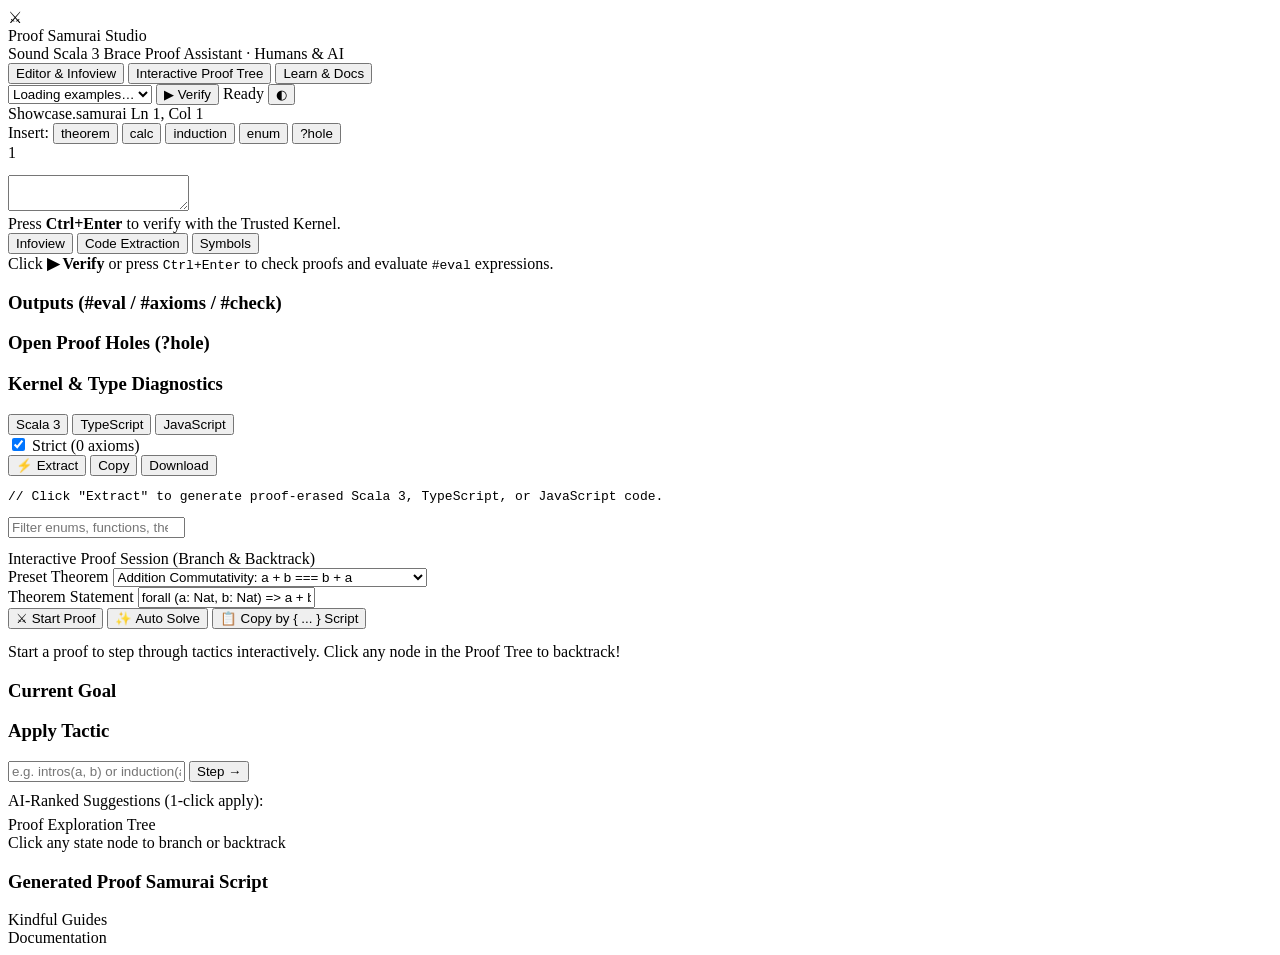
==== src/main/resources/studio/index.html @ cc14a48a "Add Proof Samurai Studio Web IDE, kindful documentation, and GitHub Pages site" ====
<!DOCTYPE html>
<html lang="en" data-theme="dark">
<head>
  <meta charset="UTF-8" />
  <meta name="viewport" content="width=device-width, initial-scale=1.0" />
  <title>Proof Samurai Studio — Interactive Theorem Prover IDE</title>
  <link rel="stylesheet" href="/styles.css" />
</head>
<body>
  <header class="topbar">
    <div class="brand">
      <div class="crest" aria-hidden="true">⚔</div>
      <div>
        <div class="brand-title">Proof Samurai Studio</div>
        <div class="brand-sub">Sound Scala 3 Brace Proof Assistant · Humans &amp; AI</div>
      </div>
    </div>

    <nav class="mode-tabs" role="tablist" aria-label="Workspace modes">
      <button class="mode-tab active" data-mode="editor" role="tab" aria-selected="true">Editor &amp; Infoview</button>
      <button class="mode-tab" data-mode="prover" role="tab" aria-selected="false">Interactive Proof Tree</button>
      <button class="mode-tab" data-mode="docs" role="tab" aria-selected="false">Learn &amp; Docs</button>
    </nav>

    <div class="topbar-actions">
      <select id="example-select" class="select-control" aria-label="Load example or stdlib module">
        <option value="">Loading examples…</option>
      </select>
      <button id="btn-verify" class="btn btn-primary" title="Verify file (Ctrl+Enter)">▶ Verify</button>
      <span id="trust-badge" class="badge badge-neutral" title="Kernel trust status">Ready</span>
      <button id="btn-theme" class="btn btn-ghost" title="Toggle light/dark theme" aria-label="Toggle theme">◐</button>
    </div>
  </header>

  <!-- MODE 1: EDITOR & INFOVIEW -->
  <main id="view-editor" class="workspace active">
    <section class="pane editor-pane">
      <div class="pane-header">
        <div class="pane-title">
          <span id="current-filename">Showcase.samurai</span>
          <span id="cursor-pos" class="muted">Ln 1, Col 1</span>
        </div>
        <div class="snippet-bar">
          <span class="muted">Insert:</span>
          <button class="chip" data-snippet="theorem">theorem</button>
          <button class="chip" data-snippet="calc">calc</button>
          <button class="chip" data-snippet="induction">induction</button>
          <button class="chip" data-snippet="enum">enum</button>
          <button class="chip" data-snippet="hole">?hole</button>
        </div>
      </div>
      <div class="editor-shell">
        <div id="line-numbers" class="line-numbers" aria-hidden="true">1</div>
        <div class="editor-stack">
          <pre id="highlight-layer" class="highlight-layer" aria-hidden="true"><code id="highlight-code"></code></pre>
          <textarea
            id="code-editor"
            class="code-editor"
            spellcheck="false"
            autocapitalize="off"
            autocomplete="off"
            autocorrect="off"
            aria-label="Proof Samurai source code editor"
          ></textarea>
        </div>
      </div>
      <div class="editor-footer">
        <span id="status-line">Press <strong>Ctrl+Enter</strong> to verify with the Trusted Kernel.</span>
        <span id="stats-line" class="muted"></span>
      </div>
    </section>

    <section class="pane infoview-pane">
      <div class="pane-header">
        <div class="sub-tabs" role="tablist">
          <button class="sub-tab active" data-panel="infoview">Infoview</button>
          <button class="sub-tab" data-panel="extract">Code Extraction</button>
          <button class="sub-tab" data-panel="symbols">Symbols</button>
        </div>
      </div>

      <!-- Infoview Panel -->
      <div id="panel-infoview" class="panel-body active">
        <div id="verify-banner" class="card banner banner-neutral">
          Click <strong>▶ Verify</strong> or press <code>Ctrl+Enter</code> to check proofs and evaluate <code>#eval</code> expressions.
        </div>
        <div id="directives-section" class="section hidden">
          <h3>Outputs (#eval / #axioms / #check)</h3>
          <div id="directives-list" class="stack"></div>
        </div>
        <div id="holes-section" class="section hidden">
          <h3>Open Proof Holes (?hole)</h3>
          <div id="holes-list" class="stack"></div>
        </div>
        <div id="errors-section" class="section hidden">
          <h3>Kernel &amp; Type Diagnostics</h3>
          <div id="errors-list" class="stack"></div>
        </div>
      </div>

      <!-- Extraction Panel -->
      <div id="panel-extract" class="panel-body">
        <div class="extract-toolbar">
          <div class="btn-group">
            <button class="btn btn-sm target-btn active" data-target="scala3">Scala 3</button>
            <button class="btn btn-sm target-btn" data-target="ts">TypeScript</button>
            <button class="btn btn-sm target-btn" data-target="js">JavaScript</button>
          </div>
          <label class="checkbox-label">
            <input type="checkbox" id="extract-strict" checked />
            Strict (0 axioms)
          </label>
          <div class="btn-group">
            <button id="btn-run-extract" class="btn btn-primary btn-sm">⚡ Extract</button>
            <button id="btn-copy-extract" class="btn btn-ghost btn-sm">Copy</button>
            <button id="btn-download-extract" class="btn btn-ghost btn-sm">Download</button>
          </div>
        </div>
        <div id="extract-manifest" class="manifest-grid"></div>
        <pre class="code-output"><code id="extract-code">// Click "Extract" to generate proof-erased Scala 3, TypeScript, or JavaScript code.</code></pre>
      </div>

      <!-- Symbols Panel -->
      <div id="panel-symbols" class="panel-body">
        <input id="symbol-filter" class="text-input" type="search" placeholder="Filter enums, functions, theorems, @simp lemmas…" />
        <div id="symbols-list" class="stack" style="margin-top: 12px;"></div>
      </div>
    </section>
  </main>

  <!-- MODE 2: INTERACTIVE PROOF TREE & TACTIC PLAYGROUND -->
  <main id="view-prover" class="workspace">
    <section class="pane prover-left">
      <div class="pane-header">
        <div class="pane-title">Interactive Proof Session (Branch &amp; Backtrack)</div>
      </div>
      <div class="panel-body active">
        <div class="field-group">
          <label for="prover-preset">Preset Theorem</label>
          <select id="prover-preset" class="select-control full-width">
            <option value="forall (a: Nat, b: Nat) => a + b === b + a">Addition Commutativity: a + b === b + a</option>
            <option value="forall (a: Nat, b: Nat, c: Nat) => (a + b) * (c + 1) === (a * c + b * c) + (b + a)">Binomial Expansion: (a + b) * (c + 1) === ...</option>
            <option value="forall (first: Prop, second: Prop) => (first /\ second) => (second /\ first)">Conjunction Commutativity: (P /\ Q) =&gt; (Q /\ P)</option>
            <option value="forall (first: Prop, second: Prop) => second => (first \/ second)">Disjunction Right (Try Branching &amp; Backtracking!)</option>
            <option value="forall (xs: List[Nat]) => append(xs, []) === xs">List Right Identity: xs ++ [] === xs</option>
          </select>
        </div>
        <div class="field-group">
          <label for="prover-statement">Theorem Statement</label>
          <input id="prover-statement" class="text-input mono" type="text" value="forall (a: Nat, b: Nat) => a + b === b + a" />
        </div>
        <div class="btn-row">
          <button id="btn-start-proof" class="btn btn-primary">⚔ Start Proof</button>
          <button id="btn-auto-solve" class="btn btn-ghost">✨ Auto Solve</button>
          <button id="btn-copy-trace" class="btn btn-ghost">📋 Copy by { ... } Script</button>
        </div>

        <div id="prover-feedback" class="card banner banner-neutral" style="margin-top: 14px;">
          Start a proof to step through tactics interactively. Click any node in the Proof Tree to backtrack!
        </div>

        <div id="prover-goal-box" class="section hidden">
          <h3>Current Goal</h3>
          <div id="prover-goal-card" class="goal-card"></div>
        </div>

        <div id="prover-tactic-box" class="section hidden">
          <h3>Apply Tactic</h3>
          <div class="tactic-input-row">
            <input id="prover-tactic-input" class="text-input mono" type="text" placeholder="e.g. intros(a, b) or induction(a) or simp or arith" />
            <button id="btn-apply-tactic" class="btn btn-primary">Step →</button>
          </div>
          <div class="muted" style="margin: 10px 0 6px;">AI-Ranked Suggestions (1-click apply):</div>
          <div id="prover-suggestions" class="suggestion-pills"></div>
        </div>
      </div>
    </section>

    <section class="pane prover-right">
      <div class="pane-header">
        <div class="pane-title">Proof Exploration Tree</div>
        <span class="muted">Click any state node to branch or backtrack</span>
      </div>
      <div class="panel-body active">
        <div id="proof-tree" class="proof-tree"></div>
        <div id="trace-box" class="section hidden">
          <h3>Generated Proof Samurai Script</h3>
          <pre class="code-output"><code id="trace-code"></code></pre>
        </div>
      </div>
    </section>
  </main>

  <!-- MODE 3: KINDFUL LEARN & DOCS HUB -->
  <main id="view-docs" class="workspace">
    <aside class="pane docs-sidebar">
      <div class="pane-header">
        <div class="pane-title">Kindful Guides</div>
      </div>
      <div id="docs-nav" class="docs-nav"></div>
    </aside>
    <article class="pane docs-content">
      <div class="pane-header">
        <div id="docs-title" class="pane-title">Documentation</div>
      </div>
      <div id="docs-body" class="panel-body active markdown-body"></div>
    </article>
  </main>

  <script src="/app.js"></script>
</body>
</html>
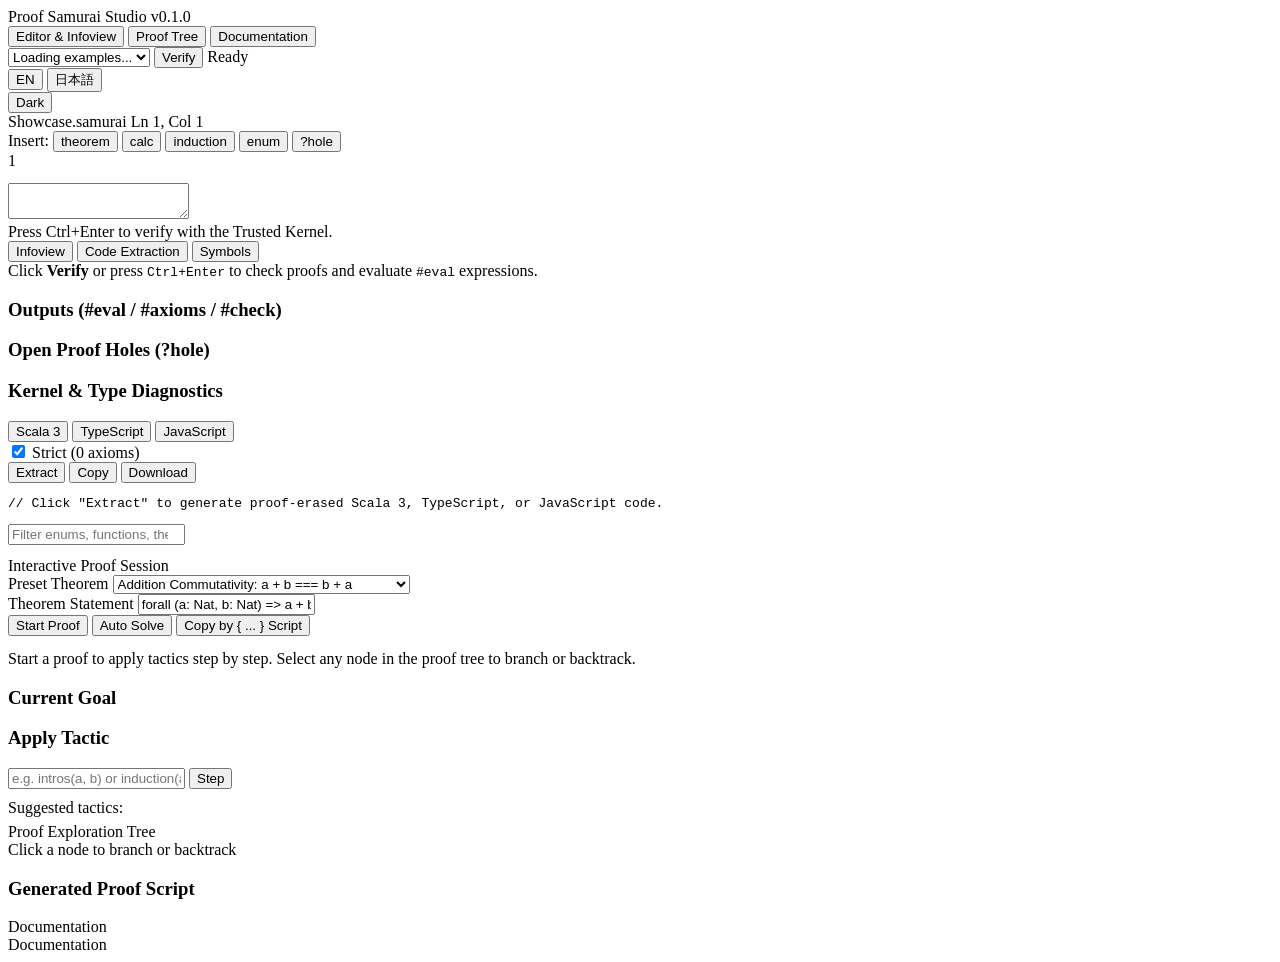
==== commit 6131cac3: "Redesign documentation site and Studio UI with sober technical layout and full Japanese edition" ====
--- a/src/main/resources/studio/index.html
+++ b/src/main/resources/studio/index.html
@@ -1,34 +1,35 @@
 <!DOCTYPE html>
-<html lang="en" data-theme="dark">
+<html lang="en" data-theme="light">
 <head>
   <meta charset="UTF-8" />
   <meta name="viewport" content="width=device-width, initial-scale=1.0" />
-  <title>Proof Samurai Studio — Interactive Theorem Prover IDE</title>
+  <title>Proof Samurai Studio</title>
   <link rel="stylesheet" href="/styles.css" />
 </head>
 <body>
   <header class="topbar">
     <div class="brand">
-      <div class="crest" aria-hidden="true">⚔</div>
-      <div>
-        <div class="brand-title">Proof Samurai Studio</div>
-        <div class="brand-sub">Sound Scala 3 Brace Proof Assistant · Humans &amp; AI</div>
-      </div>
+      <span class="brand-title">Proof Samurai Studio</span>
+      <span class="brand-version">v0.1.0</span>
     </div>
 
     <nav class="mode-tabs" role="tablist" aria-label="Workspace modes">
-      <button class="mode-tab active" data-mode="editor" role="tab" aria-selected="true">Editor &amp; Infoview</button>
-      <button class="mode-tab" data-mode="prover" role="tab" aria-selected="false">Interactive Proof Tree</button>
-      <button class="mode-tab" data-mode="docs" role="tab" aria-selected="false">Learn &amp; Docs</button>
+      <button class="mode-tab active" data-mode="editor" role="tab" aria-selected="true" data-i18n="tabEditor">Editor &amp; Infoview</button>
+      <button class="mode-tab" data-mode="prover" role="tab" aria-selected="false" data-i18n="tabProver">Proof Tree</button>
+      <button class="mode-tab" data-mode="docs" role="tab" aria-selected="false" data-i18n="tabDocs">Documentation</button>
     </nav>
 
     <div class="topbar-actions">
       <select id="example-select" class="select-control" aria-label="Load example or stdlib module">
-        <option value="">Loading examples…</option>
+        <option value="">Loading examples...</option>
       </select>
-      <button id="btn-verify" class="btn btn-primary" title="Verify file (Ctrl+Enter)">▶ Verify</button>
-      <span id="trust-badge" class="badge badge-neutral" title="Kernel trust status">Ready</span>
-      <button id="btn-theme" class="btn btn-ghost" title="Toggle light/dark theme" aria-label="Toggle theme">◐</button>
+      <button id="btn-verify" class="btn btn-primary" title="Verify file (Ctrl+Enter)" data-i18n="btnVerify">Verify</button>
+      <span id="trust-badge" class="badge badge-neutral" title="Kernel verification status">Ready</span>
+      <div class="lang-switch" role="group" aria-label="Language">
+        <button class="lang-btn active" data-lang="en">EN</button>
+        <button class="lang-btn" data-lang="ja">日本語</button>
+      </div>
+      <button id="btn-theme" class="btn btn-ghost" title="Toggle light/dark theme">Dark</button>
     </div>
   </header>
 
@@ -41,7 +42,7 @@
           <span id="cursor-pos" class="muted">Ln 1, Col 1</span>
         </div>
         <div class="snippet-bar">
-          <span class="muted">Insert:</span>
+          <span class="muted" data-i18n="insertLabel">Insert:</span>
           <button class="chip" data-snippet="theorem">theorem</button>
           <button class="chip" data-snippet="calc">calc</button>
           <button class="chip" data-snippet="induction">induction</button>
@@ -65,7 +66,7 @@
         </div>
       </div>
       <div class="editor-footer">
-        <span id="status-line">Press <strong>Ctrl+Enter</strong> to verify with the Trusted Kernel.</span>
+        <span id="status-line">Press Ctrl+Enter to verify with the Trusted Kernel.</span>
         <span id="stats-line" class="muted"></span>
       </div>
     </section>
@@ -73,16 +74,16 @@
     <section class="pane infoview-pane">
       <div class="pane-header">
         <div class="sub-tabs" role="tablist">
-          <button class="sub-tab active" data-panel="infoview">Infoview</button>
-          <button class="sub-tab" data-panel="extract">Code Extraction</button>
-          <button class="sub-tab" data-panel="symbols">Symbols</button>
+          <button class="sub-tab active" data-panel="infoview" data-i18n="subInfoview">Infoview</button>
+          <button class="sub-tab" data-panel="extract" data-i18n="subExtract">Code Extraction</button>
+          <button class="sub-tab" data-panel="symbols" data-i18n="subSymbols">Symbols</button>
         </div>
       </div>
 
       <!-- Infoview Panel -->
       <div id="panel-infoview" class="panel-body active">
         <div id="verify-banner" class="card banner banner-neutral">
-          Click <strong>▶ Verify</strong> or press <code>Ctrl+Enter</code> to check proofs and evaluate <code>#eval</code> expressions.
+          Click <strong>Verify</strong> or press <code>Ctrl+Enter</code> to check proofs and evaluate <code>#eval</code> expressions.
         </div>
         <div id="directives-section" class="section hidden">
           <h3>Outputs (#eval / #axioms / #check)</h3>
@@ -108,12 +109,12 @@
           </div>
           <label class="checkbox-label">
             <input type="checkbox" id="extract-strict" checked />
-            Strict (0 axioms)
+            <span data-i18n="strictLabel">Strict (0 axioms)</span>
           </label>
           <div class="btn-group">
-            <button id="btn-run-extract" class="btn btn-primary btn-sm">⚡ Extract</button>
-            <button id="btn-copy-extract" class="btn btn-ghost btn-sm">Copy</button>
-            <button id="btn-download-extract" class="btn btn-ghost btn-sm">Download</button>
+            <button id="btn-run-extract" class="btn btn-primary btn-sm" data-i18n="btnExtract">Extract</button>
+            <button id="btn-copy-extract" class="btn btn-ghost btn-sm" data-i18n="btnCopy">Copy</button>
+            <button id="btn-download-extract" class="btn btn-ghost btn-sm" data-i18n="btnDownload">Download</button>
           </div>
         </div>
         <div id="extract-manifest" class="manifest-grid"></div>
@@ -122,41 +123,41 @@
 
       <!-- Symbols Panel -->
       <div id="panel-symbols" class="panel-body">
-        <input id="symbol-filter" class="text-input" type="search" placeholder="Filter enums, functions, theorems, @simp lemmas…" />
+        <input id="symbol-filter" class="text-input full-width" type="search" placeholder="Filter enums, functions, theorems, @simp lemmas..." />
         <div id="symbols-list" class="stack" style="margin-top: 12px;"></div>
       </div>
     </section>
   </main>
 
-  <!-- MODE 2: INTERACTIVE PROOF TREE & TACTIC PLAYGROUND -->
+  <!-- MODE 2: INTERACTIVE PROOF TREE -->
   <main id="view-prover" class="workspace">
     <section class="pane prover-left">
       <div class="pane-header">
-        <div class="pane-title">Interactive Proof Session (Branch &amp; Backtrack)</div>
+        <div class="pane-title" data-i18n="proverSessionTitle">Interactive Proof Session</div>
       </div>
       <div class="panel-body active">
         <div class="field-group">
-          <label for="prover-preset">Preset Theorem</label>
+          <label for="prover-preset" data-i18n="presetLabel">Preset Theorem</label>
           <select id="prover-preset" class="select-control full-width">
             <option value="forall (a: Nat, b: Nat) => a + b === b + a">Addition Commutativity: a + b === b + a</option>
             <option value="forall (a: Nat, b: Nat, c: Nat) => (a + b) * (c + 1) === (a * c + b * c) + (b + a)">Binomial Expansion: (a + b) * (c + 1) === ...</option>
             <option value="forall (first: Prop, second: Prop) => (first /\ second) => (second /\ first)">Conjunction Commutativity: (P /\ Q) =&gt; (Q /\ P)</option>
-            <option value="forall (first: Prop, second: Prop) => second => (first \/ second)">Disjunction Right (Try Branching &amp; Backtracking!)</option>
+            <option value="forall (first: Prop, second: Prop) => second => (first \/ second)">Disjunction Right (Branching / Backtracking)</option>
             <option value="forall (xs: List[Nat]) => append(xs, []) === xs">List Right Identity: xs ++ [] === xs</option>
           </select>
         </div>
         <div class="field-group">
-          <label for="prover-statement">Theorem Statement</label>
-          <input id="prover-statement" class="text-input mono" type="text" value="forall (a: Nat, b: Nat) => a + b === b + a" />
+          <label for="prover-statement" data-i18n="statementLabel">Theorem Statement</label>
+          <input id="prover-statement" class="text-input mono full-width" type="text" value="forall (a: Nat, b: Nat) => a + b === b + a" />
         </div>
         <div class="btn-row">
-          <button id="btn-start-proof" class="btn btn-primary">⚔ Start Proof</button>
-          <button id="btn-auto-solve" class="btn btn-ghost">✨ Auto Solve</button>
-          <button id="btn-copy-trace" class="btn btn-ghost">📋 Copy by { ... } Script</button>
+          <button id="btn-start-proof" class="btn btn-primary" data-i18n="btnStartProof">Start Proof</button>
+          <button id="btn-auto-solve" class="btn btn-ghost" data-i18n="btnAutoSolve">Auto Solve</button>
+          <button id="btn-copy-trace" class="btn btn-ghost" data-i18n="btnCopyTrace">Copy by { ... } Script</button>
         </div>
 
         <div id="prover-feedback" class="card banner banner-neutral" style="margin-top: 14px;">
-          Start a proof to step through tactics interactively. Click any node in the Proof Tree to backtrack!
+          Start a proof to apply tactics step by step. Select any node in the proof tree to branch or backtrack.
         </div>
 
         <div id="prover-goal-box" class="section hidden">
@@ -168,9 +169,9 @@
           <h3>Apply Tactic</h3>
           <div class="tactic-input-row">
             <input id="prover-tactic-input" class="text-input mono" type="text" placeholder="e.g. intros(a, b) or induction(a) or simp or arith" />
-            <button id="btn-apply-tactic" class="btn btn-primary">Step →</button>
+            <button id="btn-apply-tactic" class="btn btn-primary" data-i18n="btnStep">Step</button>
           </div>
-          <div class="muted" style="margin: 10px 0 6px;">AI-Ranked Suggestions (1-click apply):</div>
+          <div class="muted" style="margin: 10px 0 6px;">Suggested tactics:</div>
           <div id="prover-suggestions" class="suggestion-pills"></div>
         </div>
       </div>
@@ -178,24 +179,24 @@
 
     <section class="pane prover-right">
       <div class="pane-header">
-        <div class="pane-title">Proof Exploration Tree</div>
-        <span class="muted">Click any state node to branch or backtrack</span>
+        <div class="pane-title" data-i18n="proverTreeTitle">Proof Exploration Tree</div>
+        <span class="muted" data-i18n="proverTreeHint">Click a node to branch or backtrack</span>
       </div>
       <div class="panel-body active">
         <div id="proof-tree" class="proof-tree"></div>
         <div id="trace-box" class="section hidden">
-          <h3>Generated Proof Samurai Script</h3>
+          <h3>Generated Proof Script</h3>
           <pre class="code-output"><code id="trace-code"></code></pre>
         </div>
       </div>
     </section>
   </main>
 
-  <!-- MODE 3: KINDFUL LEARN & DOCS HUB -->
+  <!-- MODE 3: DOCUMENTATION -->
   <main id="view-docs" class="workspace">
     <aside class="pane docs-sidebar">
       <div class="pane-header">
-        <div class="pane-title">Kindful Guides</div>
+        <div class="pane-title" data-i18n="docsListTitle">Documentation</div>
       </div>
       <div id="docs-nav" class="docs-nav"></div>
     </aside>
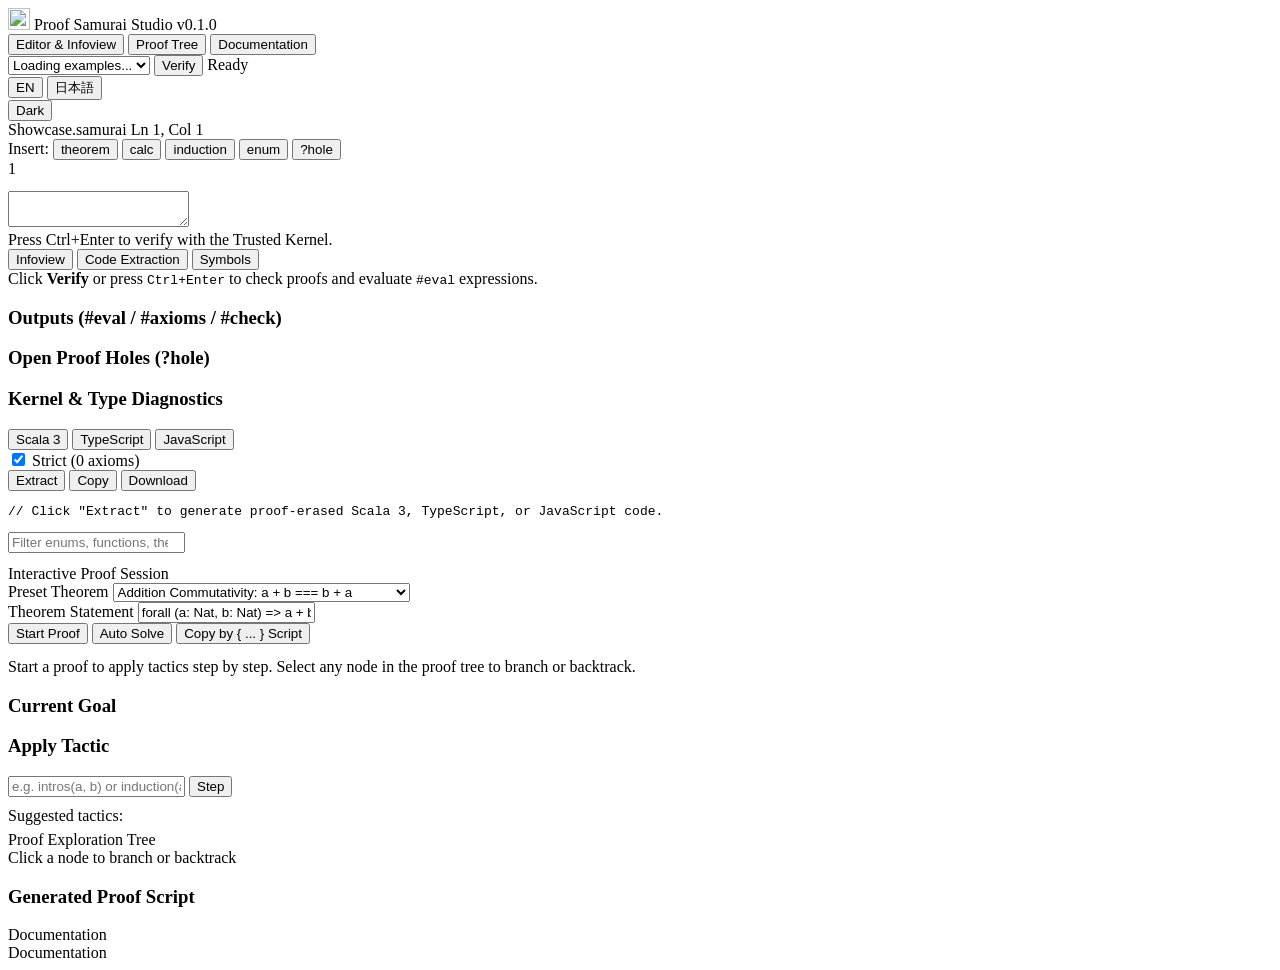
==== commit 0ce05313: "Add programmer-oriented proofs/tactics guide (EN/JA) and SVG favicon/icon" ====
--- a/src/main/resources/studio/index.html
+++ b/src/main/resources/studio/index.html
@@ -4,11 +4,13 @@
   <meta charset="UTF-8" />
   <meta name="viewport" content="width=device-width, initial-scale=1.0" />
   <title>Proof Samurai Studio</title>
+  <link rel="icon" type="image/svg+xml" href="/favicon.svg" />
   <link rel="stylesheet" href="/styles.css" />
 </head>
 <body>
   <header class="topbar">
     <div class="brand">
+      <img class="brand-icon" src="/favicon.svg" alt="" width="22" height="22" />
       <span class="brand-title">Proof Samurai Studio</span>
       <span class="brand-version">v0.1.0</span>
     </div>
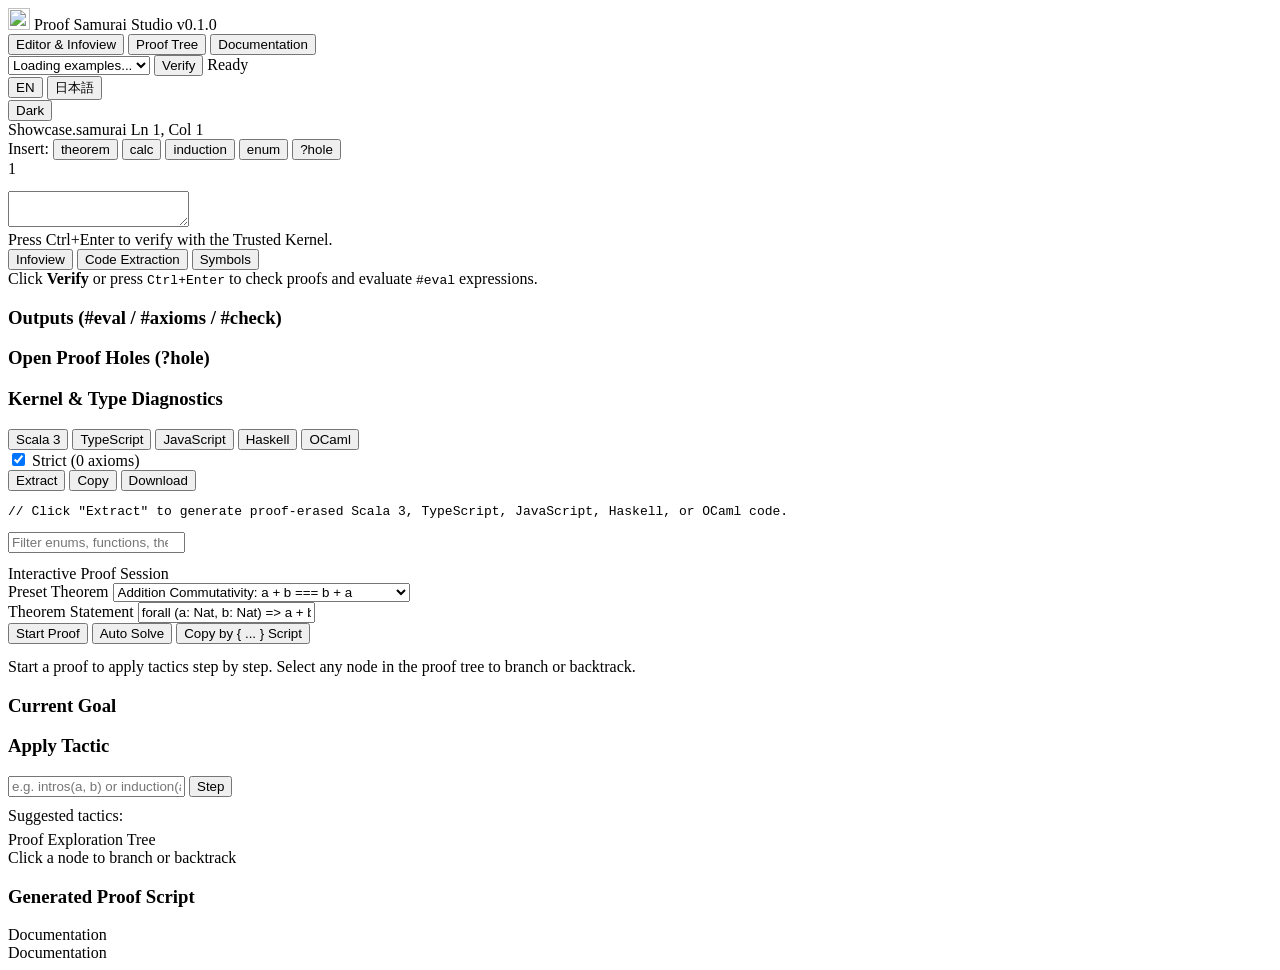
==== commit e67959cf: "Add Haskell and OCaml code extraction emitters (CLI, Studio, AI RPC, tests, EN/JA docs)" ====
--- a/src/main/resources/studio/index.html
+++ b/src/main/resources/studio/index.html
@@ -108,6 +108,8 @@
             <button class="btn btn-sm target-btn active" data-target="scala3">Scala 3</button>
             <button class="btn btn-sm target-btn" data-target="ts">TypeScript</button>
             <button class="btn btn-sm target-btn" data-target="js">JavaScript</button>
+            <button class="btn btn-sm target-btn" data-target="haskell">Haskell</button>
+            <button class="btn btn-sm target-btn" data-target="ocaml">OCaml</button>
           </div>
           <label class="checkbox-label">
             <input type="checkbox" id="extract-strict" checked />
@@ -120,7 +122,7 @@
           </div>
         </div>
         <div id="extract-manifest" class="manifest-grid"></div>
-        <pre class="code-output"><code id="extract-code">// Click "Extract" to generate proof-erased Scala 3, TypeScript, or JavaScript code.</code></pre>
+        <pre class="code-output"><code id="extract-code">// Click "Extract" to generate proof-erased Scala 3, TypeScript, JavaScript, Haskell, or OCaml code.</code></pre>
       </div>
 
       <!-- Symbols Panel -->
